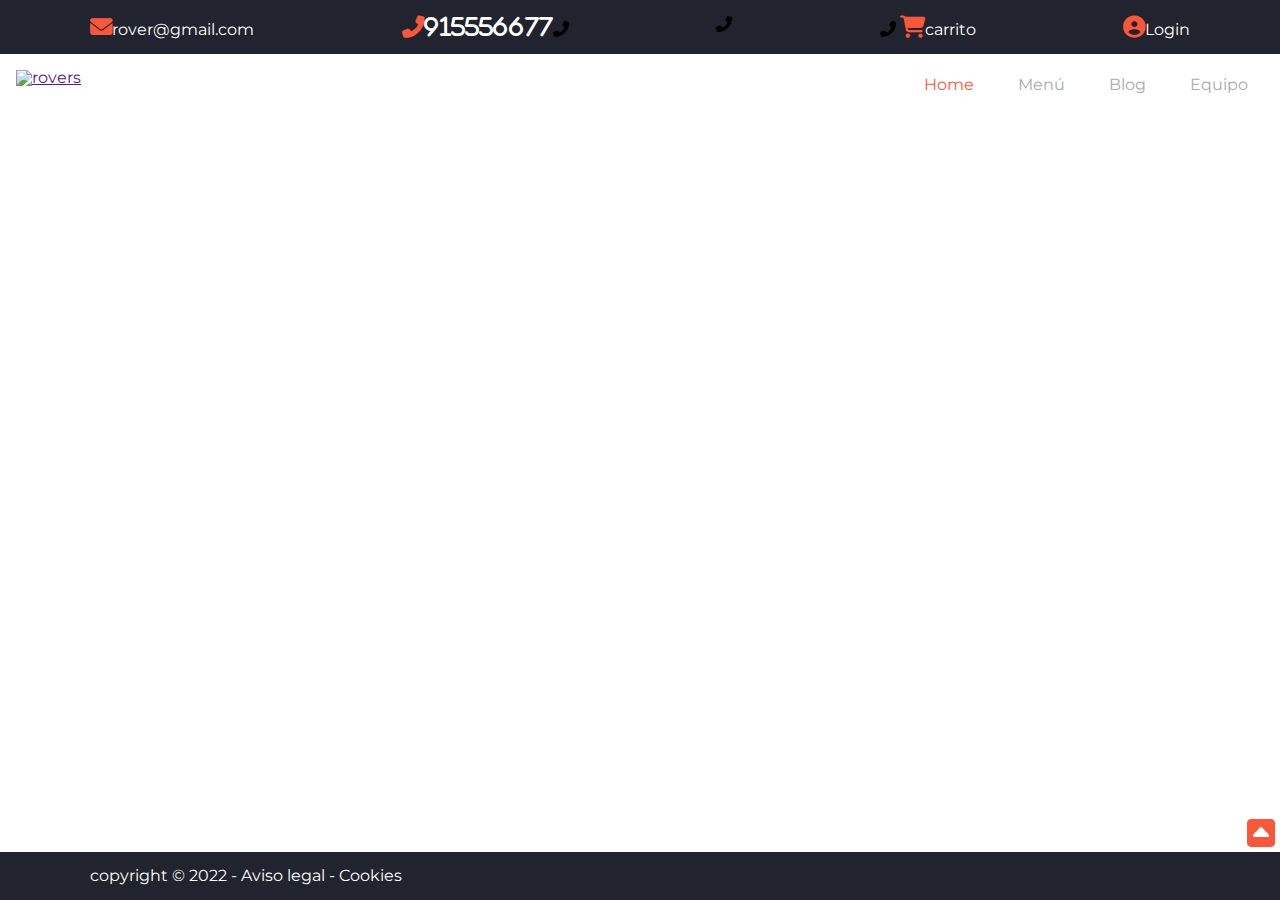
==== index.html @ e79d0006 "Corrección index" ====
<!DOCTYPE html>
<html lang="en">

<head>
    <meta charset="UTF-8">
    <meta http-equiv="X-UA-Compatible" content="IE=edge">
    <meta name="viewport" content="width=device-width, initial-scale=1.0">
    <title>Document</title>
    <link rel="stylesheet" href="css/style.css">
</head>

<body id="top">
    <div class="wrapper">
        <header>
            <div class="nav_top">
                <div class="container">
                    <!--ya que esta encorsetado-->
                    <div>
                        <a href="mailto:rover@gmail.com" tittle="rover@gmail.com"><i
                                class="fa-solid fa-envelope"></i></i><span>rover@gmail.com</span></a>
                    </div>

                    <!--buscar el icono en fontasewome-->
                    <div>
                        <a href="telf:915556677" tittle="915556677"><i
                                class="fa-solid fa-phone-flip"><span>915556677</span></a>
                    </div>

                    <div>
                        <a href="#" tittle="carrito"><i
                                class="fa-solid fa-shopping-cart"></i></i><span>carrito</span></a>
                    </div>

                    <div>
                        <a href="#" tittle="login"><i class="fa-solid fa-user-circle"></i></i><span>Login</span></a>
                    </div>

                </div>

            </div>
            <nav>
                <div class="container"></div>
                <figure class="logo">
                    <a href=""><img src="./images/logo.jpg" alt="rovers"></a>
                </figure>

                <div class="hamburguesa">
                    <div></div>
                    <div></div>
                    <div></div>
                </div>

                <ul class="menu">
                    <li><a class="activo" href="index.html">Home</a></li>
                    <li><a href="">Menú</a></li>
                    <li><a href="">Blog</a></li>
                    <li><a href="">Equipo</a></li>
                </ul>
            </nav>
        </header>


        <div class="hero"></div>
        <main></main>


        <footer>
            <div class="container">
                <p>
                    copyright &copy; 2022 -
                    <a href="#">Aviso legal</a> -
                    <a href="#">Cookies</a>
                </p>
            </div>

        </footer>

        <div class="arriba">
            <a href="#top">
                <i class="fa-solid fa-square-caret-up"></i>
            </a>
        </div>


    </div>

</body>

</html>
---- css/style.css ----
@import url(reset.css);


/* montserrat 400 y 700 hanlee */
/* fontawesome cdn 6.0  https://cdnjs.cloudflare.com/ajax/libs/font-awesome/6.1.1/css/all.min.css*/

@import url(https://cdnjs.cloudflare.com/ajax/libs/font-awesome/6.1.1/css/all.min.css
);

@import url(https://fonts.googleapis.com/css2?family=Handlee&family=Montserrat&display=swap); /*corregir*/


*{
    box-sizing: border-box;
}

img{
    width: 100%;
    display: block;
    height: auto;
}

html{ /*regla para generar un scroll animado con ancla*/
    scroll-behavior: smooth;
}


:root{
    --fuentePrinciapl: 'montserrat', sans-serif;
    --fuenteSecundaria: 'handlee', cursive;
    --colorPrincipal: #fa573a;
    --colorSecundario: #21242e;
    --fontSize: 1em;
    --anchoMaximo: 1100px; /*encorsetado todo el contenido*/
    --margingrid: 1em;
}

body{
    font-family: var(--fuentePrinciapl);
    font-size: var(--fontSize);
}

.container{
    max-width: var(--anchoMaximo);
    margin: 0 auto;

}


/* Inicio header */
header .nav_top{
    background-color: var(--colorSecundario);
    padding: var(--margingrid)

}

header .nav_top .container{
    display: flex;
    justify-content: space-around;
}

header .nav_top div a{
   text-decoration: none;
}

header .nav_top a i{
    color: var(--colorPrincipal);
    font-size: 140%;
}

header .nav_top a span{
    color:white;
    display: none;

}

header nav {

  padding: var(--margingrid);  
}

header nav .logo{
    float: left;
    max-width: 100px;
}

header nav .hamburguesa{
    float: right;
    cursor: pointer;
    width: 2em;
}

header nav .hamburguesa div{
    border-top: 2px solid #aaa;
    margin-bottom: 0.625em;
}

header nav .menu {
    clear: both;
    padding: var(--margingrid);
    padding-top: 0.625em;
    text-align: center;
}

header nav .menu a{
    display: block; /*para que sea clickable toda la línea del menú y no solo las palabras*/
    text-decoration: none;
    padding: var(--margingrid);
    color: #aaa;
    border-bottom: 1px solid #aaa;

}

header nav .menu li:last-child a{
    border: 0px;

}

header nav .menu :is(.activo, a:hover){
    color: var(--colorPrincipal);
}


/* mediaquerys*/

/*breakpoint 1004px */

@media(min-width: 62.750em){
    header nav .hamburguesa{
        display: none;
    }
    header nav .menu{
        float: right;
        padding-top: 0;
        clear: none;
    }

    header nav .menu li{
        display: inline-block;
    }

    header nav .menu a{
        border: 0px;
        padding: 0.4em 0em 0.4em 2.5em;
    }
}


/*breakpoint 760px */
@media(min-width:48em){
    header .nav_top a span{
        display: inline;
    }
    header .nav_top .container{
        display: flex;
        justify-content: space-between;
    }
}


/* Final header */


/* Inicio footer*/

footer{
position: fixed;
bottom: 0;
width: 100%;
background-color: var(--colorSecundario);
color: white;
padding: var(--margingrid);

}
footer a{
    color: white;
    text-decoration: none;
}

.arriba{
    position: fixed;
    bottom: 50px;
    right: 5px;
    font-size: 2em;
}

.arriba a{
    color: var(--colorPrincipal);
}



/*Final footer*/


header nav:after{/*rompe las flotaciones por arriba y por abajo*/
    content: "";
    display: block;
    height: 0;
    clear: both;
}
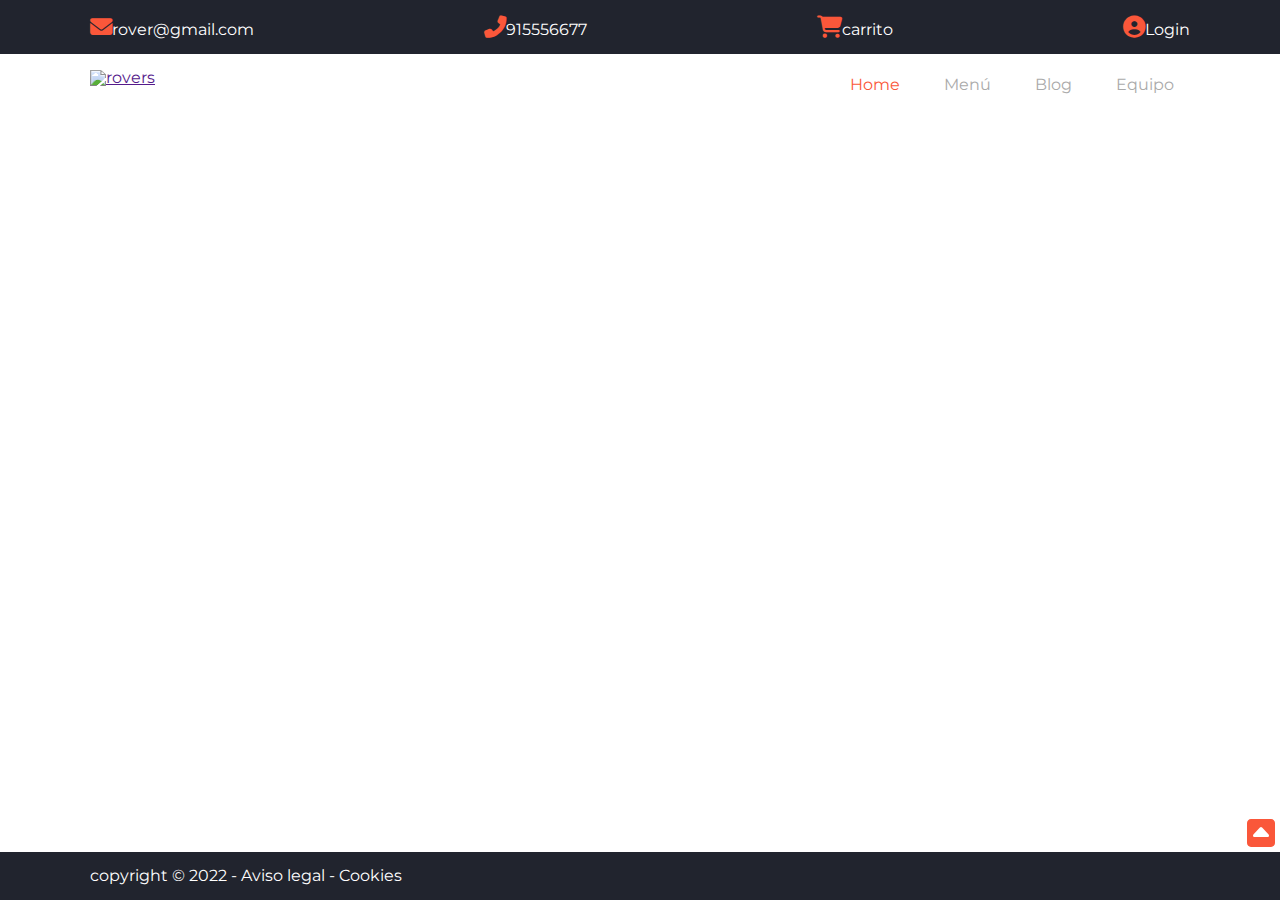
==== commit bdb7a258: "correcciones semántica en index.html" ====
--- a/index.html
+++ b/index.html
@@ -17,45 +17,45 @@
                     <!--ya que esta encorsetado-->
                     <div>
                         <a href="mailto:rover@gmail.com" tittle="rover@gmail.com"><i
-                                class="fa-solid fa-envelope"></i></i><span>rover@gmail.com</span></a>
+                                class="fa-solid fa-envelope"></i><span>rover@gmail.com</span></a>
                     </div>
 
                     <!--buscar el icono en fontasewome-->
                     <div>
                         <a href="telf:915556677" tittle="915556677"><i
-                                class="fa-solid fa-phone-flip"><span>915556677</span></a>
+                                class="fa-solid fa-phone-flip"></i><span>915556677</span></a>
                     </div>
 
                     <div>
-                        <a href="#" tittle="carrito"><i
-                                class="fa-solid fa-shopping-cart"></i></i><span>carrito</span></a>
+                        <a href="#" tittle="carrito"><i class="fa-solid fa-shopping-cart"></i><span>carrito</span></a>
                     </div>
 
                     <div>
-                        <a href="#" tittle="login"><i class="fa-solid fa-user-circle"></i></i><span>Login</span></a>
+                        <a href="#" tittle="login"><i class="fa-solid fa-user-circle"></i><span>Login</span></a>
                     </div>
 
                 </div>
 
             </div>
             <nav>
-                <div class="container"></div>
-                <figure class="logo">
-                    <a href=""><img src="./images/logo.jpg" alt="rovers"></a>
-                </figure>
+                <div class="container">
+                    <figure class="logo">
+                        <a href=""><img src="./images/logo.jpg" alt="rovers"></a>
+                    </figure>
 
-                <div class="hamburguesa">
-                    <div></div>
-                    <div></div>
-                    <div></div>
+                    <div class="hamburguesa">
+                        <div></div>
+                        <div></div>
+                        <div></div>
+                    </div>
+
+                    <ul class="menu">
+                        <li><a class="activo" href="index.html">Home</a></li>
+                        <li><a href="">Menú</a></li>
+                        <li><a href="">Blog</a></li>
+                        <li><a href="">Equipo</a></li>
+                    </ul>
                 </div>
-
-                <ul class="menu">
-                    <li><a class="activo" href="index.html">Home</a></li>
-                    <li><a href="">Menú</a></li>
-                    <li><a href="">Blog</a></li>
-                    <li><a href="">Equipo</a></li>
-                </ul>
             </nav>
         </header>
 
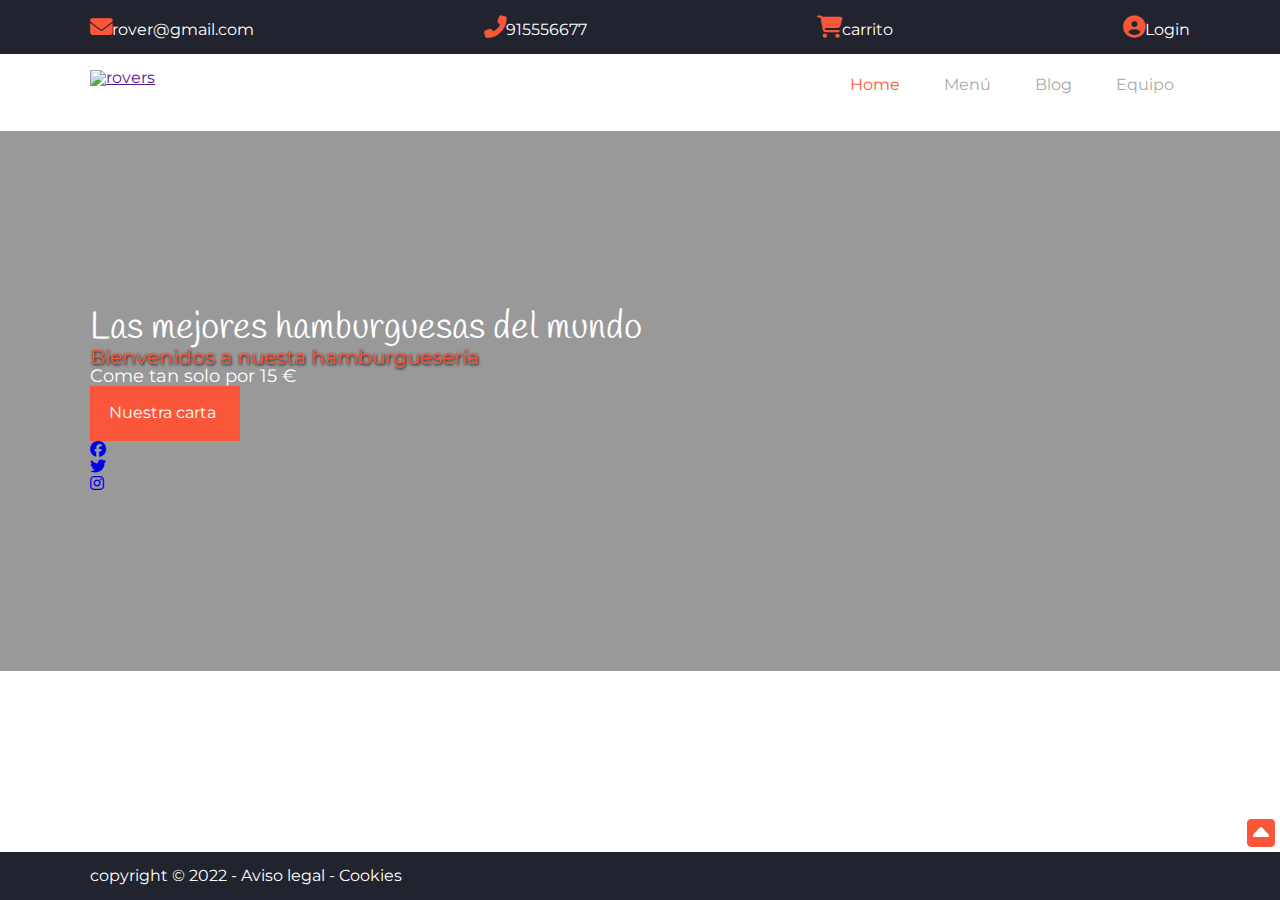
==== commit 7b45d40b: "Final del hero" ====
--- a/index.html
+++ b/index.html
@@ -60,7 +60,44 @@
         </header>
 
 
-        <div class="hero"></div>
+        <div class="hero">
+            <div class="container">
+                <h1>Las mejores hamburguesas del mundo</h1>
+                <h2>Bienvenidos a nuesta hamburguesería</h2>
+                <p>Come tan solo por 15 &euro;</p>
+
+                <div>
+                    <a href="#" class="boton">Nuestra carta <i class="fa-solid fa-long-arrow-alt-rigth"></i></a>
+                </div>
+
+                <ul class="social">
+                    <li>
+                        <a href="#">
+                            <i class="fa-brands fa-facebook"></i>
+                        </a>
+                    </li>
+
+                    <li>
+                        <a href="#">
+                            <i class="fa-brands fa-twitter"></i>
+                        </a>
+                    </li>
+
+                    <li>
+                        <a href="#">
+                            <i class="fa-brands fa-instagram"></i>
+                        </a>
+                    </li>
+
+
+                </ul>
+            </div>
+        </div>
+
+
+
+
+
         <main></main>
 
 
--- a/css/style.css
+++ b/css/style.css
@@ -201,9 +201,91 @@
 }
 
 
-
-
-
-
-
-
+/*inicio hero*/
+
+.hero{
+    background-image: url(../images/fondo.jpg);
+    height: 60vh;
+    background-color: #999;
+    background-blend-mode: multiply ; /*modo de fusión entre la imagen y la capa de color. en este caso multiply oscurece la imagen */
+    background-position: center center; /*al disminuir la ventana de la página se mantiene en el centro*/
+    background-size: cover; /*adapta a imagen para que siempre se vea correcta y no se repita*/
+    display: flex;
+}
+
+
+.hero .container{
+    width: 95%;
+    justify-content: center;
+    display: flex;
+    flex-direction: column;
+
+}
+
+.hero h1{
+    font-family: var(--fuenteSecundaria);
+    font-size: 230%;
+    color: white;
+}
+
+.hero :is(h2, .container>div){
+
+    margin: var(--margingrid), 0;
+}
+
+.hero h2{
+    color: var(--colorPrincipal);
+    font-size: 125%;
+    text-shadow: 1px 1px 3px black;/*para dar oscuridad trasera a las letras y se vea mejor*/
+}
+
+.hero p{
+    color: white;
+    font-size: 115%;
+
+}
+
+.boton {
+    display: inline-block;
+    background-color: var(--colorPrincipal);
+    padding: 1.15em;
+    color: white;
+    text-decoration: none;
+    border: 1px solid var(--colorPrincipal);
+    transition: 0.5s;
+}
+
+.boton:hover{
+background-color: transparent;
+border: 1px solid var(--colorPrincipal);
+
+
+}
+
+.boton:hover i{
+width: 160px;
+display: flex;
+justify-content: space-between;
+
+}
+
+.hero.social a{
+color: white;
+text-decoration: none;
+font-size: 200%;
+
+}
+
+
+
+
+/*final hero*/
+
+
+
+
+
+
+
+
+
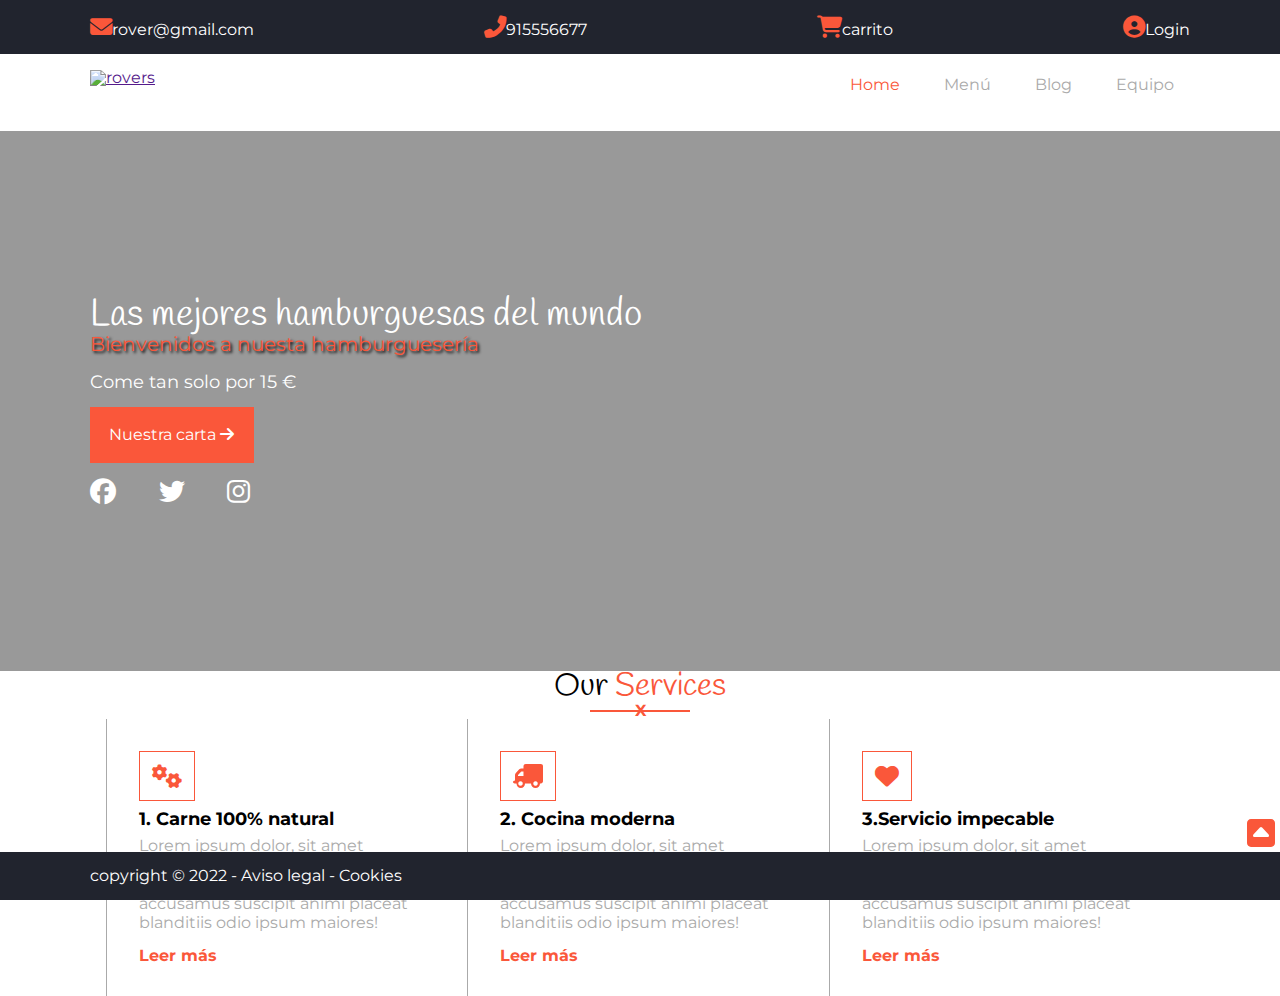
==== commit 26cbb6b8: "Sección Our services terminada" ====
--- a/index.html
+++ b/index.html
@@ -67,7 +67,7 @@
                 <p>Come tan solo por 15 &euro;</p>
 
                 <div>
-                    <a href="#" class="boton">Nuestra carta <i class="fa-solid fa-long-arrow-alt-rigth"></i></a>
+                    <a href="#" class="boton">Nuestra carta <i class="fa-solid fa-arrow-right"></i></a>
                 </div>
 
                 <ul class="social">
@@ -88,17 +88,68 @@
                             <i class="fa-brands fa-instagram"></i>
                         </a>
                     </li>
-
-
                 </ul>
             </div>
         </div>
 
+        <main>
+            <section id="ourservices">
+                <div class="container">
+                    <h2>Our <span>Services</span></h2>
+                    <div class="underline">
+                        <hr noshade="noshade">
+                        <span>X</span>
+                    </div>
 
 
+                    <div class="grid">
 
+                        <article>
+                            <div>
+                                <i class="fa-solid fa-cogs"></i>
+                            </div>
+                            <h3>1. Carne 100% natural</h3>
+                            <p>Lorem ipsum dolor, sit amet consectetur adipisicing elit. Dolorum maxime delectus esse
+                                accusamus suscipit animi placeat blanditiis odio ipsum maiores!</p>
+                            <a href="#" class="enlace">
+                                Leer más
+                                <i class="fa-solid fa-caret-rigth"></i>
 
-        <main></main>
+                            </a>
+                        </article>
+
+                        <article>
+                            <div>
+                                <i class="fa-solid fa-truck"></i>
+                            </div>
+                            <h3>2. Cocina moderna</h3>
+                            <p>Lorem ipsum dolor, sit amet consectetur adipisicing elit. Dolorum maxime delectus esse
+                                accusamus suscipit animi placeat blanditiis odio ipsum maiores!</p>
+                            <a href="#" class="enlace">
+                                Leer más
+                                <i class="fa-solid fa-caret-rigth"></i>
+
+                            </a>
+                        </article>
+
+                        <article>
+                            <div>
+                                <i class="fa-solid fa-heart"></i>
+                            </div>
+                            <h3>3.Servicio impecable</h3>
+                            <p>Lorem ipsum dolor, sit amet consectetur adipisicing elit. Dolorum maxime delectus esse
+                                accusamus suscipit animi placeat blanditiis odio ipsum maiores!</p>
+                            <a href="#" class="enlace">
+                                Leer más
+                                <i class="fa-solid fa-caret-rigth"></i>
+
+                            </a>
+                        </article>
+
+                    </div>
+            </section>
+
+        </main>
 
 
         <footer>
--- a/css/style.css
+++ b/css/style.css
@@ -38,6 +38,7 @@
 body{
     font-family: var(--fuentePrinciapl);
     font-size: var(--fontSize);
+    
 }
 
 .container{
@@ -118,43 +119,6 @@
 
 header nav .menu :is(.activo, a:hover){
     color: var(--colorPrincipal);
-}
-
-
-/* mediaquerys*/
-
-/*breakpoint 1004px */
-
-@media(min-width: 62.750em){
-    header nav .hamburguesa{
-        display: none;
-    }
-    header nav .menu{
-        float: right;
-        padding-top: 0;
-        clear: none;
-    }
-
-    header nav .menu li{
-        display: inline-block;
-    }
-
-    header nav .menu a{
-        border: 0px;
-        padding: 0.4em 0em 0.4em 2.5em;
-    }
-}
-
-
-/*breakpoint 760px */
-@media(min-width:48em){
-    header .nav_top a span{
-        display: inline;
-    }
-    header .nav_top .container{
-        display: flex;
-        justify-content: space-between;
-    }
 }
 
 
@@ -229,23 +193,27 @@
 }
 
 .hero :is(h2, .container>div){
-
     margin: var(--margingrid), 0;
 }
 
 .hero h2{
+    margin-top: var(--margingrid);
     color: var(--colorPrincipal);
     font-size: 125%;
-    text-shadow: 1px 1px 3px black;/*para dar oscuridad trasera a las letras y se vea mejor*/
+    text-shadow: 2px 2px 3px black;/*para dar oscuridad trasera a las letras y se vea mejor*/
+    
 }
 
 .hero p{
+    margin-top: var(--margingrid);
     color: white;
     font-size: 115%;
 
 }
 
 .boton {
+    margin-top: var(--margingrid);
+    margin-bottom: var(--margingrid);
     display: inline-block;
     background-color: var(--colorPrincipal);
     padding: 1.15em;
@@ -258,34 +226,177 @@
 .boton:hover{
 background-color: transparent;
 border: 1px solid var(--colorPrincipal);
-
-
-}
+}
+
 
 .boton:hover i{
-width: 160px;
-display: flex;
-justify-content: space-between;
-
-}
-
-.hero.social a{
-color: white;
-text-decoration: none;
-font-size: 200%;
-
-}
-
-
+transform:translateX(5px)
+}
+
+
+.hero .social{
+    width: 160px;
+    display: flex;
+    justify-content: space-between;
+}
+
+.hero .social a{
+    color: white;
+    text-decoration: none;
+    font-size: 26px;
+}
 
 
 /*final hero*/
 
 
-
-
-
-
-
-
-
+/*inicio main*/
+
+
+/* inicio our service*/
+
+section{
+    padding-bottom: 2.5em 0 4em 0;
+
+}
+
+section h2{
+    color: black;
+    font-family: var(--fuenteSecundaria);
+    font-size: 200%;
+    text-align: center;
+}
+
+section h2 span{
+    color: var(--colorPrincipal);
+}
+
+section .underline {
+    position: relative;
+    width: 100px;
+    margin: 0 auto;
+    font-weight: 700;
+    color: var(--colorPrincipal);
+    text-align: center;
+}
+
+section .underline hr{
+    position: absolute;
+    width: 100%;
+    top: -1px;
+    border-color: var(--colorPrincipal);
+
+}
+
+#ourservices .grid{
+display: grid;  
+/*grid-template-columns y grid-template-rows */ 
+grid-template-columns: 1fr;
+gap: var(--margingrid); /*gap para espacios entre columnas*/
+padding: 0 var(--margingrid);
+}
+
+section article{
+    padding: calc(var(--margingrid)*2) 0;
+   
+    border-bottom: 1px solid #aaa;
+}
+
+section article h3{
+    font-weight: 700;
+    margin: 0.5em 0;
+    font-size: 110%;
+}
+
+section p{
+    color: #aaa;
+    line-height: 1.20em; /*espacio interlineado*/
+    margin-bottom: var(--margingrid);
+}
+
+
+#ourservices article>div i{
+    border: 1px solid var(--colorPrincipal);
+    color: var(--colorPrincipal);
+    font-size: 150%;
+    padding: 0.5em;
+}
+
+.enlace{
+    text-decoration: none;
+    color: var(--colorPrincipal);
+    font-weight: 700;
+}
+
+.fa-truck{
+    transform: rotateY(180deg)
+}
+
+
+
+
+/*final our service/*
+
+
+/* mediaquerys*/
+
+/*breakpoint 768px */
+@media(min-width:48em){
+
+    header .nav_top a span{
+        display: inline;
+    }
+    header .nav_top .container{
+        justify-content: space-between;
+    }
+
+    #ourservices .grid{
+    grid-template-columns: repeat(2, 1fr);
+    
+    }
+
+    #ourservices .grid article:last-child{
+        grid-column: 1/3
+    }
+
+    section article{
+        padding: calc(var(--margingrid)*2);
+       
+        border-bottom: 0;
+        border-left: 1px solid #aaa;
+    }
+}
+
+/*breakpoint 1004px */
+
+@media(min-width: 62.750em){
+    header nav .hamburguesa{
+        display: none;
+    }
+    header nav .menu{
+        float: right;
+        padding-top: 0;
+        clear: none;
+    }
+
+    header nav .menu li{
+        display: inline-block;
+    }
+
+    header nav .menu a{
+        border: 0px;
+        padding: 0.4em 0em 0.4em 2.5em;
+    }
+
+    #ourservices .grid{
+        grid-template-columns: repeat(3, 1fr);
+        
+        }
+    
+        #ourservices .grid article:last-child{
+            grid-column: 3/4
+        }
+}
+
+/*página interesante de csstricks.com*/
+
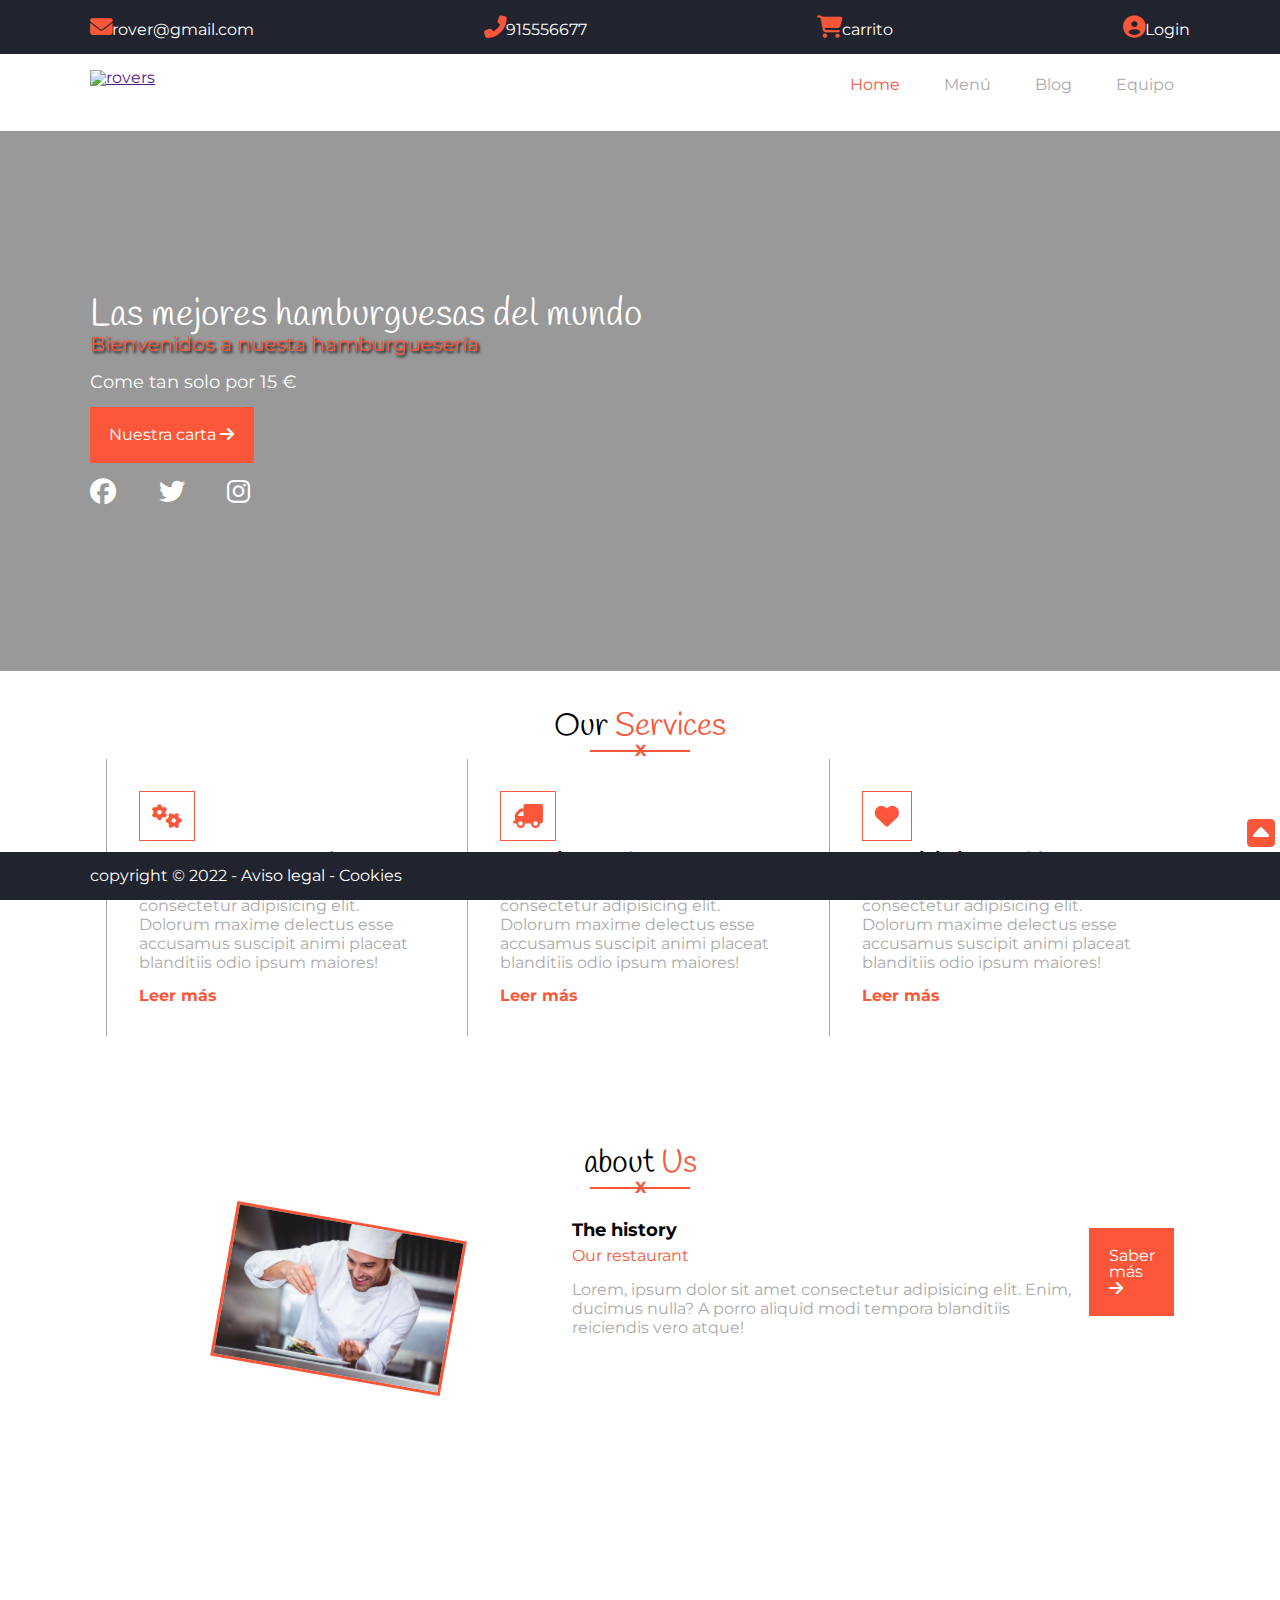
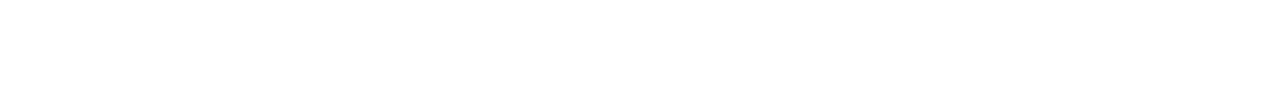
==== commit 2498836d: "sección about us terminada" ====
--- a/index.html
+++ b/index.html
@@ -149,6 +149,43 @@
                     </div>
             </section>
 
+
+            <section id="aboutus">
+                <div class="container">
+
+                    <h2>about <span>Us</span></h2>
+                    <div class="underline">
+                        <hr noshade="noshade">
+                        <span>X</span>
+                    </div>
+
+
+                    <div class="flex">
+                        <div class="columna">
+                            <figure>
+                                <div class="marco">
+                                    <img src="seccionMenu/head-chef.jpg" alt="nuestro chef">
+                                </div>
+                            </figure>
+                        </div>
+
+                        <div class="columna">
+                            <h3>The history</h3>
+                            <h4>Our restaurant</h4>
+                            <p>Lorem, ipsum dolor sit amet consectetur adipisicing elit. Enim, ducimus nulla? A porro
+                                aliquid modi tempora blanditiis reiciendis vero atque!</p>
+                        </div>
+                        <div>
+                            <a href="#" class="boton">Saber más <i class="fa-solid fa-arrow-right"></i></a>
+                        </div>
+                    </div>
+            </section>
+
+
+
+
+
+
         </main>
 
 
--- a/css/style.css
+++ b/css/style.css
@@ -125,7 +125,7 @@
 /* Final header */
 
 
-/* Inicio footer*/
+/* #region inicio footer*/
 
 footer{
 position: fixed;
@@ -154,7 +154,7 @@
 
 
 
-/*Final footer*/
+/* #region Final footer*/
 
 
 header nav:after{/*rompe las flotaciones por arriba y por abajo*/
@@ -256,7 +256,7 @@
 /* inicio our service*/
 
 section{
-    padding-bottom: 2.5em 0 4em 0;
+    padding: 2.5em 0 4.5em 0;
 
 }
 
@@ -302,7 +302,7 @@
     border-bottom: 1px solid #aaa;
 }
 
-section article h3{
+section h3{
     font-weight: 700;
     margin: 0.5em 0;
     font-size: 110%;
@@ -336,6 +336,48 @@
 
 
 /*final our service/*
+
+/*Inicio about us*/
+
+section h4{
+    color: var(--colorPrincipal);
+    margin-bottom: var(--margingrid);
+}
+
+section .flex{
+    padding: 0 var(--margingrid)
+}
+
+#aboutus figure{
+    width: 60%;
+    height: 400px;
+    margin: 2em auto;
+}
+
+#aboutus figure .marco{
+    border: 3px solid var(--colorPrincipal);
+    transform: rotateZ(10deg);
+    transition: 1s;
+}
+
+
+#about figure .marco img{
+    transform: rotateZ(-10deg);
+    transition: 1s;
+}
+
+#aboutus figure:hover :is(.marco, .marco img){
+    transform: rotateZ(0deg);
+
+}
+
+#aboutus .flex{
+    display: flex;
+    flex-direction: column;
+}
+
+
+/*Final about us*/
 
 
 /* mediaquerys*/
@@ -364,6 +406,16 @@
        
         border-bottom: 0;
         border-left: 1px solid #aaa;
+    }
+
+    #aboutus .flex{
+        flex-direction: row;
+        padding-top: var(--margingrid);
+    }
+
+    #aboutus figure{
+        width: 50%;
+        margin: 0.5em auto  
     }
 }
 
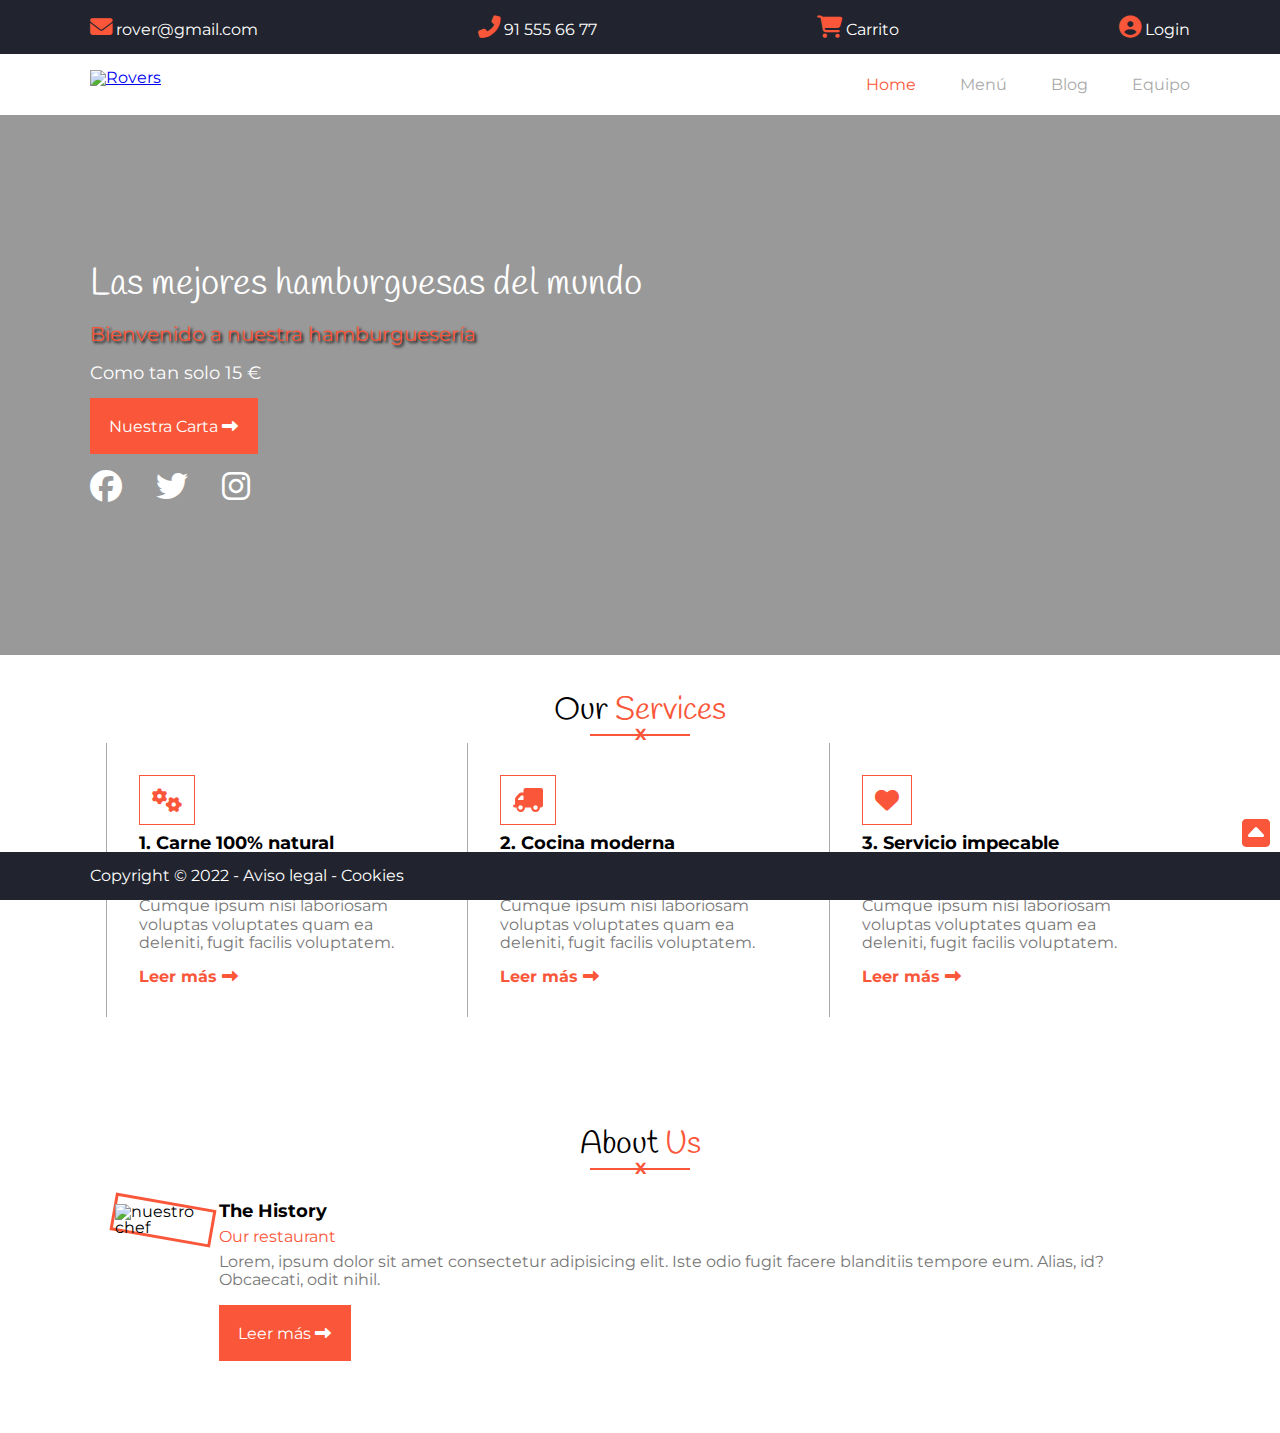
==== commit 8ec78cc9: "Corregida hojas de estilos" ====
--- a/index.html
+++ b/index.html
@@ -1,47 +1,59 @@
 <!DOCTYPE html>
-<html lang="en">
+<html lang="es">
 
 <head>
     <meta charset="UTF-8">
     <meta http-equiv="X-UA-Compatible" content="IE=edge">
     <meta name="viewport" content="width=device-width, initial-scale=1.0">
-    <title>Document</title>
+    <title>Hamburgueseria Rovers - Home</title>
     <link rel="stylesheet" href="css/style.css">
 </head>
 
 <body id="top">
+
     <div class="wrapper">
         <header>
             <div class="nav_top">
                 <div class="container">
-                    <!--ya que esta encorsetado-->
-                    <div>
-                        <a href="mailto:rover@gmail.com" tittle="rover@gmail.com"><i
-                                class="fa-solid fa-envelope"></i><span>rover@gmail.com</span></a>
-                    </div>
-
-                    <!--buscar el icono en fontasewome-->
-                    <div>
-                        <a href="telf:915556677" tittle="915556677"><i
-                                class="fa-solid fa-phone-flip"></i><span>915556677</span></a>
-                    </div>
-
-                    <div>
-                        <a href="#" tittle="carrito"><i class="fa-solid fa-shopping-cart"></i><span>carrito</span></a>
-                    </div>
-
-                    <div>
-                        <a href="#" tittle="login"><i class="fa-solid fa-user-circle"></i><span>Login</span></a>
-                    </div>
-
-                </div>
-
+                    <div>
+                        <a href="mailto:rovers@gmail.com" title="rover@gmail.com">
+                            <i class="fa-solid fa-envelope"></i>
+                            <span>rover@gmail.com</span>
+                        </a>
+                    </div>
+
+                    <div>
+                        <a href="tel:915556677" title="915556677">
+                            <i class="fa-solid fa-phone-flip"></i>
+                            <span>91 555 66 77</span>
+                        </a>
+                    </div>
+
+                    <div>
+                        <a href="#" title="Carrito">
+                            <i class="fa-solid fa-shopping-cart"></i>
+                            <span>Carrito</span>
+                        </a>
+                    </div>
+
+                    <div>
+                        <a href="#" title="Login">
+                            <i class="fa-solid fa-user-circle"></i>
+                            <span>Login</span>
+                        </a>
+                    </div>
+
+                </div>
             </div>
             <nav>
                 <div class="container">
+
                     <figure class="logo">
-                        <a href=""><img src="./images/logo.jpg" alt="rovers"></a>
+                        <a href="index.html">
+                            <img src="./images/logo.jpg" alt="Rovers">
+                        </a>
                     </figure>
+
 
                     <div class="hamburguesa">
                         <div></div>
@@ -50,39 +62,34 @@
                     </div>
 
                     <ul class="menu">
+                        <!-- li*4>a{Item $} -->
                         <li><a class="activo" href="index.html">Home</a></li>
-                        <li><a href="">Menú</a></li>
-                        <li><a href="">Blog</a></li>
-                        <li><a href="">Equipo</a></li>
+                        <li><a href="menu.html">Menú</a></li>
+                        <li><a href="blog.html">Blog</a></li>
+                        <li><a href="equipo.html">Equipo</a></li>
                     </ul>
                 </div>
             </nav>
         </header>
-
-
         <div class="hero">
             <div class="container">
                 <h1>Las mejores hamburguesas del mundo</h1>
-                <h2>Bienvenidos a nuesta hamburguesería</h2>
-                <p>Come tan solo por 15 &euro;</p>
-
+                <h2>Bienvenido a nuestra hamburguesería</h2>
+                <p>Como tan solo 15 &euro;</p>
                 <div>
-                    <a href="#" class="boton">Nuestra carta <i class="fa-solid fa-arrow-right"></i></a>
-                </div>
-
+                    <a href="#" class="boton">Nuestra Carta <i class="fa-solid fa-long-arrow-alt-right"></i> </a>
+                </div>
                 <ul class="social">
                     <li>
                         <a href="#">
                             <i class="fa-brands fa-facebook"></i>
                         </a>
                     </li>
-
                     <li>
                         <a href="#">
                             <i class="fa-brands fa-twitter"></i>
                         </a>
                     </li>
-
                     <li>
                         <a href="#">
                             <i class="fa-brands fa-instagram"></i>
@@ -91,8 +98,8 @@
                 </ul>
             </div>
         </div>
-
         <main>
+
             <section id="ourservices">
                 <div class="container">
                     <h2>Our <span>Services</span></h2>
@@ -101,7 +108,6 @@
                         <span>X</span>
                     </div>
 
-
                     <div class="grid">
 
                         <article>
@@ -109,12 +115,11 @@
                                 <i class="fa-solid fa-cogs"></i>
                             </div>
                             <h3>1. Carne 100% natural</h3>
-                            <p>Lorem ipsum dolor, sit amet consectetur adipisicing elit. Dolorum maxime delectus esse
-                                accusamus suscipit animi placeat blanditiis odio ipsum maiores!</p>
-                            <a href="#" class="enlace">
+                            <p>Lorem, ipsum dolor sit amet consectetur adipisicing elit. Cumque ipsum nisi laboriosam
+                                voluptas voluptates quam ea deleniti, fugit facilis voluptatem.</p>
+                            <a href="" class="enlace">
                                 Leer más
-                                <i class="fa-solid fa-caret-rigth"></i>
-
+                                <i class="fa-solid fa-long-arrow-alt-right"></i>
                             </a>
                         </article>
 
@@ -123,12 +128,11 @@
                                 <i class="fa-solid fa-truck"></i>
                             </div>
                             <h3>2. Cocina moderna</h3>
-                            <p>Lorem ipsum dolor, sit amet consectetur adipisicing elit. Dolorum maxime delectus esse
-                                accusamus suscipit animi placeat blanditiis odio ipsum maiores!</p>
-                            <a href="#" class="enlace">
+                            <p>Lorem, ipsum dolor sit amet consectetur adipisicing elit. Cumque ipsum nisi laboriosam
+                                voluptas voluptates quam ea deleniti, fugit facilis voluptatem.</p>
+                            <a href="" class="enlace">
                                 Leer más
-                                <i class="fa-solid fa-caret-rigth"></i>
-
+                                <i class="fa-solid fa-long-arrow-alt-right"></i>
                             </a>
                         </article>
 
@@ -136,77 +140,71 @@
                             <div>
                                 <i class="fa-solid fa-heart"></i>
                             </div>
-                            <h3>3.Servicio impecable</h3>
-                            <p>Lorem ipsum dolor, sit amet consectetur adipisicing elit. Dolorum maxime delectus esse
-                                accusamus suscipit animi placeat blanditiis odio ipsum maiores!</p>
-                            <a href="#" class="enlace">
+                            <h3>3. Servicio impecable</h3>
+                            <p>Lorem, ipsum dolor sit amet consectetur adipisicing elit. Cumque ipsum nisi laboriosam
+                                voluptas voluptates quam ea deleniti, fugit facilis voluptatem.</p>
+                            <a href="" class="enlace">
                                 Leer más
-                                <i class="fa-solid fa-caret-rigth"></i>
-
+                                <i class="fa-solid fa-long-arrow-alt-right"></i>
                             </a>
                         </article>
 
-                    </div>
+
+                    </div>
+
+                </div>
             </section>
 
-
             <section id="aboutus">
-                <div class="container">
-
-                    <h2>about <span>Us</span></h2>
+
+                <div class="container">
+                    <h2>About <span>Us</span></h2>
                     <div class="underline">
                         <hr noshade="noshade">
                         <span>X</span>
                     </div>
 
-
                     <div class="flex">
+
                         <div class="columna">
                             <figure>
                                 <div class="marco">
-                                    <img src="seccionMenu/head-chef.jpg" alt="nuestro chef">
+                                    <img src="./images/about-main.jpg" alt="nuestro chef">
                                 </div>
                             </figure>
                         </div>
-
                         <div class="columna">
-                            <h3>The history</h3>
+                            <h3>The History</h3>
                             <h4>Our restaurant</h4>
-                            <p>Lorem, ipsum dolor sit amet consectetur adipisicing elit. Enim, ducimus nulla? A porro
-                                aliquid modi tempora blanditiis reiciendis vero atque!</p>
+                            <p>Lorem, ipsum dolor sit amet consectetur adipisicing elit. Iste odio fugit facere
+                                blanditiis tempore eum. Alias, id? Obcaecati, odit nihil.</p>
+                            <div>
+                                <a href="#" class="boton">Leer más <i class="fa-solid fa-long-arrow-alt-right"></i> </a>
+                            </div>
                         </div>
-                        <div>
-                            <a href="#" class="boton">Saber más <i class="fa-solid fa-arrow-right"></i></a>
-                        </div>
-                    </div>
+
+                    </div>
+
+                </div>
             </section>
 
 
 
-
-
-
         </main>
-
-
         <footer>
             <div class="container">
                 <p>
-                    copyright &copy; 2022 -
+                    Copyright &copy; 2022 -
                     <a href="#">Aviso legal</a> -
                     <a href="#">Cookies</a>
                 </p>
             </div>
-
         </footer>
-
         <div class="arriba">
             <a href="#top">
                 <i class="fa-solid fa-square-caret-up"></i>
             </a>
         </div>
-
-
     </div>
 
 </body>
--- a/css/style.css
+++ b/css/style.css
@@ -1,16 +1,14 @@
 @import url(reset.css);
-
-
-/* montserrat 400 y 700 hanlee */
-/* fontawesome cdn 6.0  https://cdnjs.cloudflare.com/ajax/libs/font-awesome/6.1.1/css/all.min.css*/
-
-@import url(https://cdnjs.cloudflare.com/ajax/libs/font-awesome/6.1.1/css/all.min.css
-);
-
-@import url(https://fonts.googleapis.com/css2?family=Handlee&family=Montserrat&display=swap); /*corregir*/
-
-
-*{
+@import url('https://fonts.googleapis.com/css2?family=Handlee&family=Montserrat:wght@400;700&display=swap');
+@import url('https://cdnjs.cloudflare.com/ajax/libs/font-awesome/6.1.1/css/all.min.css');
+/* montserrat 400 y 700  Handlee */
+/* fontawesome cdn 6.0  */
+/*
+font-family: 'Handlee', cursive;
+font-family: 'Montserrat', sans-serif;
+*/
+
+* {
     box-sizing: border-box;
 }
 
@@ -20,39 +18,36 @@
     height: auto;
 }
 
-html{ /*regla para generar un scroll animado con ancla*/
+html{
+    /* para generar un scroll animado con ancla */
     scroll-behavior: smooth;
 }
 
-
-:root{
-    --fuentePrinciapl: 'montserrat', sans-serif;
-    --fuenteSecundaria: 'handlee', cursive;
+:root {
+    --fuentePrincipal: 'Montserrat', sans-serif;
+    --fuenteSecundaria: 'Handlee', cursive;
     --colorPrincipal: #fa573a;
     --colorSecundario: #21242e;
     --fontSize: 1em;
-    --anchoMaximo: 1100px; /*encorsetado todo el contenido*/
-    --margingrid: 1em;
+    --anchoMaximo: 1100px;
+    --marginGrid: 1em;
 }
 
 body{
-    font-family: var(--fuentePrinciapl);
+    font-family: var(--fuentePrincipal);
     font-size: var(--fontSize);
-    
 }
 
 .container{
     max-width: var(--anchoMaximo);
     margin: 0 auto;
-
-}
-
-
-/* Inicio header */
+}
+
+/* inicio header */
+
 header .nav_top{
     background-color: var(--colorSecundario);
-    padding: var(--margingrid)
-
+    padding: var(--marginGrid);
 }
 
 header .nav_top .container{
@@ -60,8 +55,8 @@
     justify-content: space-around;
 }
 
-header .nav_top div a{
-   text-decoration: none;
+header .nav_top a{
+    text-decoration: none;
 }
 
 header .nav_top a i{
@@ -70,14 +65,12 @@
 }
 
 header .nav_top a span{
-    color:white;
+    color: white;
     display: none;
-
-}
-
-header nav {
-
-  padding: var(--margingrid);  
+}
+
+header nav{
+    padding: var(--marginGrid);
 }
 
 header nav .logo{
@@ -98,82 +91,76 @@
 
 header nav .menu {
     clear: both;
-    padding: var(--margingrid);
-    padding-top: 0.625em;
+    padding-top: 0.625em /* 10px */;
     text-align: center;
 }
 
 header nav .menu a{
-    display: block; /*para que sea clickable toda la línea del menú y no solo las palabras*/
-    text-decoration: none;
-    padding: var(--margingrid);
+    display: block;
+    text-decoration: none;
+    padding: var(--marginGrid);
     color: #aaa;
     border-bottom: 1px solid #aaa;
-
 }
 
 header nav .menu li:last-child a{
     border: 0px;
-
 }
 
 header nav .menu :is(.activo, a:hover){
     color: var(--colorPrincipal);
 }
 
-
-/* Final header */
-
-
-/* #region inicio footer*/
+header nav:after{
+    content: "";
+    display: block;
+    height: 0;
+    clear: both;   
+}
+/* final header */
+
+/* principo de footer */
 
 footer{
-position: fixed;
-bottom: 0;
-width: 100%;
-background-color: var(--colorSecundario);
-color: white;
-padding: var(--margingrid);
-
-}
+    position: fixed;
+    bottom:0;
+    width: 100%;
+    background-color: var(--colorSecundario);
+    color: white;
+    padding: var(--marginGrid);
+}
+
 footer a{
     color: white;
     text-decoration: none;
+}
+
+footer a:hover{
+    color:  var(--colorPrincipal)
 }
 
 .arriba{
     position: fixed;
     bottom: 50px;
-    right: 5px;
+    right: 10px;
     font-size: 2em;
 }
 
 .arriba a{
-    color: var(--colorPrincipal);
-}
-
-
-
-/* #region Final footer*/
-
-
-header nav:after{/*rompe las flotaciones por arriba y por abajo*/
-    content: "";
-    display: block;
-    height: 0;
-    clear: both;
-}
-
-
-/*inicio hero*/
+    color: var(--colorPrincipal)
+}
+
+/* final footer */
+
+/* #region inicio de hero */
 
 .hero{
     background-image: url(../images/fondo.jpg);
+    background-color: #999;
+    background-blend-mode: multiply;
+    background-position: center center;
+    background-size: cover;
     height: 60vh;
-    background-color: #999;
-    background-blend-mode: multiply ; /*modo de fusión entre la imagen y la capa de color. en este caso multiply oscurece la imagen */
-    background-position: center center; /*al disminuir la ventana de la página se mantiene en el centro*/
-    background-size: cover; /*adapta a imagen para que siempre se vea correcta y no se repita*/
     display: flex;
 }
 
@@ -183,8 +170,8 @@
     justify-content: center;
     display: flex;
     flex-direction: column;
-
-}
+}
+ 
 
 .hero h1{
     font-family: var(--fuenteSecundaria);
@@ -193,46 +180,39 @@
 }
 
 .hero :is(h2, .container>div){
-    margin: var(--margingrid), 0;
+    margin: var(--marginGrid) 0;
 }
 
 .hero h2{
-    margin-top: var(--margingrid);
     color: var(--colorPrincipal);
     font-size: 125%;
-    text-shadow: 2px 2px 3px black;/*para dar oscuridad trasera a las letras y se vea mejor*/
-    
+    text-shadow: 2px 2px 3px black;
 }
 
 .hero p{
-    margin-top: var(--margingrid);
     color: white;
     font-size: 115%;
-
-}
-
-.boton {
-    margin-top: var(--margingrid);
-    margin-bottom: var(--margingrid);
+}
+
+.boton{
     display: inline-block;
     background-color: var(--colorPrincipal);
     padding: 1.15em;
     color: white;
     text-decoration: none;
     border: 1px solid var(--colorPrincipal);
+}
+
+.boton:hover{
+    background-color: transparent;
+    color: var(--colorPrincipal)
+   
+}
+
+.boton:hover i{
     transition: 0.5s;
-}
-
-.boton:hover{
-background-color: transparent;
-border: 1px solid var(--colorPrincipal);
-}
-
-
-.boton:hover i{
-transform:translateX(5px)
-}
-
+    transform: translateX(5px);
+}
 
 .hero .social{
     width: 160px;
@@ -243,21 +223,13 @@
 .hero .social a{
     color: white;
     text-decoration: none;
-    font-size: 26px;
-}
-
-
-/*final hero*/
-
-
-/*inicio main*/
-
-
-/* inicio our service*/
-
+    font-size: 200%;
+}
+/* final de hero*/
+
+/* inicio Ourservices */
 section{
     padding: 2.5em 0 4.5em 0;
-
 }
 
 section h2{
@@ -267,7 +239,7 @@
     text-align: center;
 }
 
-section h2 span{
+section h2 span {
     color: var(--colorPrincipal);
 }
 
@@ -285,20 +257,16 @@
     width: 100%;
     top: -1px;
     border-color: var(--colorPrincipal);
-
 }
 
 #ourservices .grid{
-display: grid;  
-/*grid-template-columns y grid-template-rows */ 
-grid-template-columns: 1fr;
-gap: var(--margingrid); /*gap para espacios entre columnas*/
-padding: 0 var(--margingrid);
+    display: grid;
+    gap: var(--marginGrid);
+    padding: 0 var(--marginGrid);
 }
 
 section article{
-    padding: calc(var(--margingrid)*2) 0;
-   
+    padding: calc(var(--marginGrid)*2) 0;
     border-bottom: 1px solid #aaa;
 }
 
@@ -309,66 +277,60 @@
 }
 
 section p{
-    color: #aaa;
-    line-height: 1.20em; /*espacio interlineado*/
-    margin-bottom: var(--margingrid);
-}
-
+    color: #777;
+    line-height: 1.15em;
+    margin-bottom: var(--marginGrid);
+}
 
 #ourservices article>div i{
     border: 1px solid var(--colorPrincipal);
     color: var(--colorPrincipal);
     font-size: 150%;
-    padding: 0.5em;
+    padding : 0.5em;
 }
 
 .enlace{
     text-decoration: none;
     color: var(--colorPrincipal);
     font-weight: 700;
-}
+} 
 
 .fa-truck{
-    transform: rotateY(180deg)
-}
-
-
-
-
-/*final our service/*
-
-/*Inicio about us*/
+    transform: rotateY(180deg);
+}
+
+
+/*  #endregion  */
+
+/* inicio About us */
 
 section h4{
     color: var(--colorPrincipal);
-    margin-bottom: var(--margingrid);
+    margin-bottom: 0.5em;
 }
 
 section .flex{
-    padding: 0 var(--margingrid)
+    padding: 0 var(--marginGrid);
 }
 
 #aboutus figure{
-    width: 60%;
-    height: 400px;
+    width: 85%;
     margin: 2em auto;
 }
 
-#aboutus figure .marco{
+#aboutus figure .marco {
     border: 3px solid var(--colorPrincipal);
     transform: rotateZ(10deg);
     transition: 1s;
 }
 
-
-#about figure .marco img{
+#aboutus figure .marco img{
     transform: rotateZ(-10deg);
     transition: 1s;
 }
 
 #aboutus figure:hover :is(.marco, .marco img){
     transform: rotateZ(0deg);
-
 }
 
 #aboutus .flex{
@@ -377,54 +339,58 @@
 }
 
 
-/*Final about us*/
-
-
-/* mediaquerys*/
-
-/*breakpoint 768px */
-@media(min-width:48em){
-
+/* end About us */
+
+
+
+/* mediaquerys */
+
+/* breakpoint 768px */
+@media(min-width: 48em){
+    
     header .nav_top a span{
-        display: inline;
-    }
+      display: inline;
+    }
+
     header .nav_top .container{
-        justify-content: space-between;
+      justify-content: space-between;
     }
 
     #ourservices .grid{
-    grid-template-columns: repeat(2, 1fr);
-    
+       grid-template-columns: repeat(2, 1fr);
     }
 
     #ourservices .grid article:last-child{
-        grid-column: 1/3
+        grid-column: 1/3;
     }
 
     section article{
-        padding: calc(var(--margingrid)*2);
-       
-        border-bottom: 0;
+        padding: calc(var(--marginGrid)*2);
+        border-bottom: 0px;
         border-left: 1px solid #aaa;
     }
 
     #aboutus .flex{
         flex-direction: row;
-        padding-top: var(--margingrid);
+        padding-top: var(--marginGrid);
     }
 
     #aboutus figure{
-        width: 50%;
-        margin: 0.5em auto  
-    }
-}
-
-/*breakpoint 1004px */
+        width: 90%;
+        margin: 0.5em auto;
+    }
+
+
+
+}
+
+/* breakpoint 1004px */
 
 @media(min-width: 62.750em){
     header nav .hamburguesa{
         display: none;
     }
+
     header nav .menu{
         float: right;
         padding-top: 0;
@@ -441,13 +407,16 @@
     }
 
     #ourservices .grid{
-        grid-template-columns: repeat(3, 1fr);
-        
-        }
-    
-        #ourservices .grid article:last-child{
-            grid-column: 3/4
-        }
+       grid-template-columns: repeat(3, 1fr)
+    }
+
+    #ourservices .grid article:last-child{
+        grid-column: 3/4;
+    }
+
+    /* pagina interesante de css grid 
+    https://css-tricks.com/snippets/css/complete-guide-grid/ */
+
 }
 
 /*página interesante de csstricks.com*/
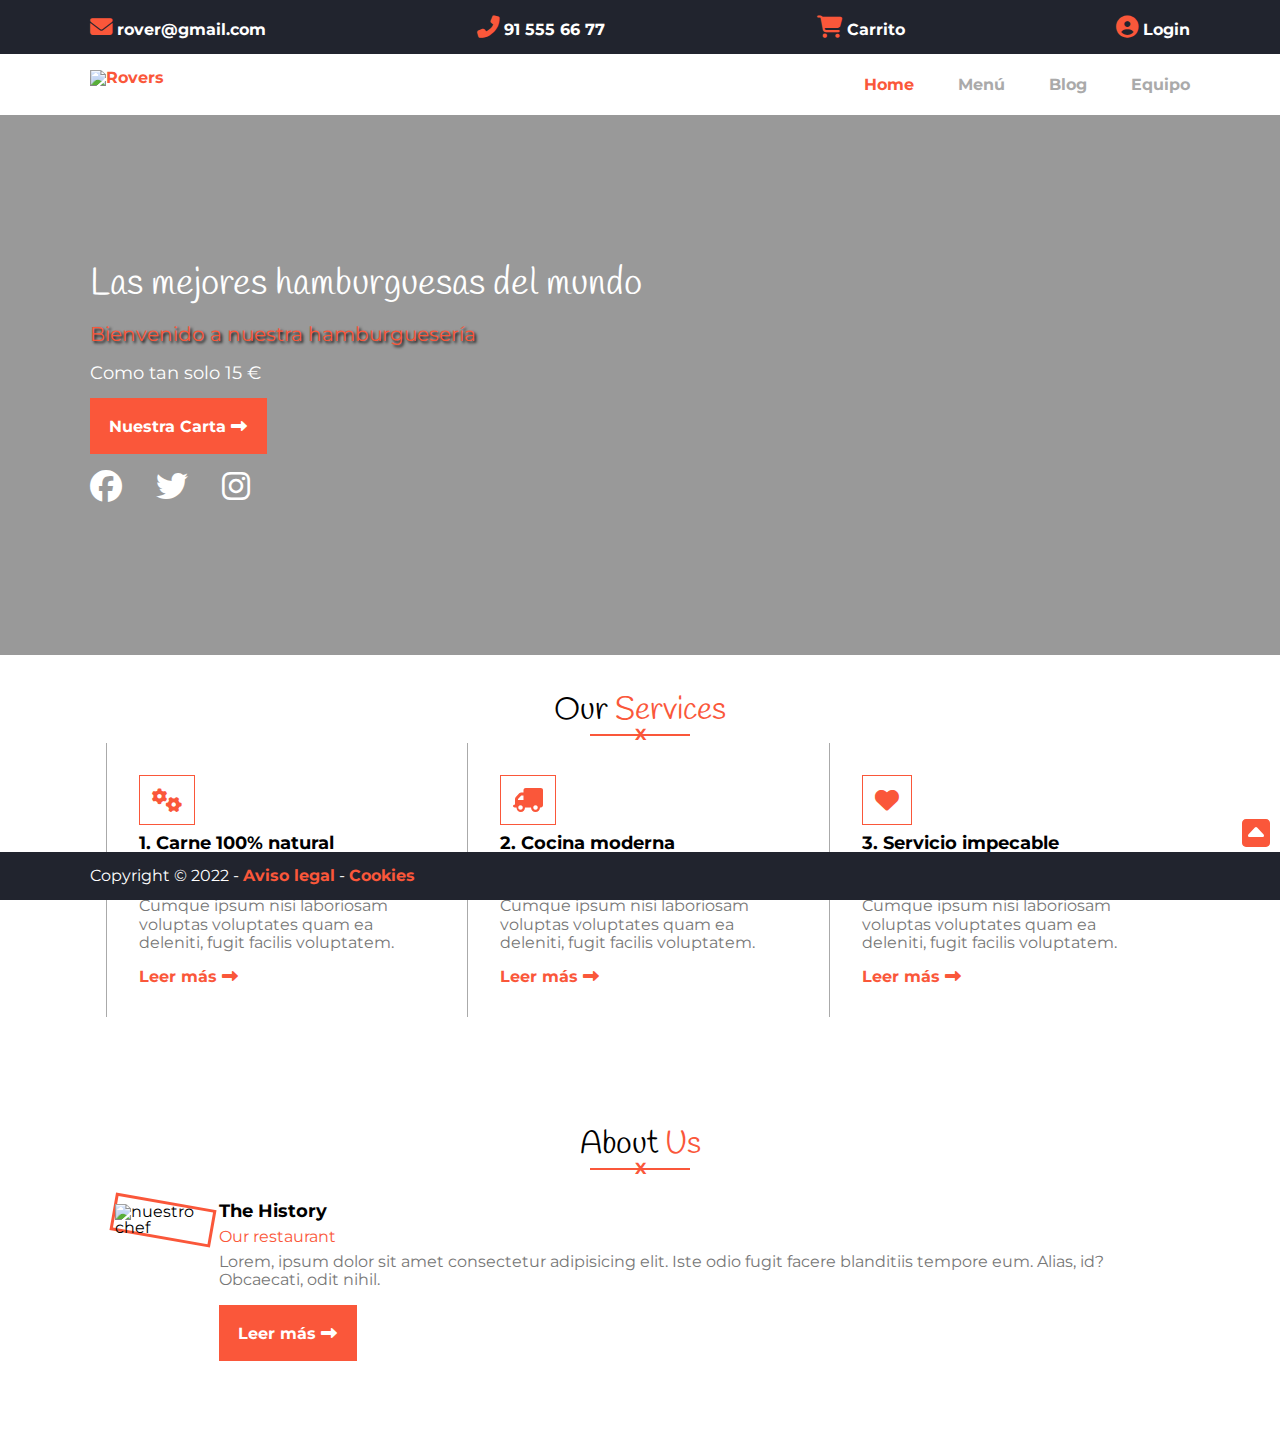
==== commit d4b2904c: "Navegación. establecidos links." ====
--- a/index.html
+++ b/index.html
@@ -63,9 +63,9 @@
 
                     <ul class="menu">
                         <!-- li*4>a{Item $} -->
-                        <li><a class="activo" href="index.html">Home</a></li>
-                        <li><a href="menu.html">Menú</a></li>
-                        <li><a href="blog.html">Blog</a></li>
+                        <li><a class="activo" href="./index.html">Home</a></li>
+                        <li><a href="/seccionMenu/menu.html">Menú</a></li>
+                        <li><a href="/seccionBlog/ourblogs.html">Blog</a></li>
                         <li><a href="equipo.html">Equipo</a></li>
                     </ul>
                 </div>
--- a/css/style.css
+++ b/css/style.css
@@ -152,7 +152,7 @@
 
 /* final footer */
 
-/* #region inicio de hero */
+/* inicio de hero */
 
 .hero{
     background-image: url(../images/fondo.jpg);
@@ -256,6 +256,8 @@
     position: absolute;
     width: 100%;
     top: -1px;
+    /* border-color: var(--colorPrincipal); */
+    background-color: var(--colorPrincipal);
     border-color: var(--colorPrincipal);
 }
 
@@ -300,7 +302,7 @@
 }
 
 
-/*  #endregion  */
+/*  Final our services  */
 
 /* inicio About us */
 
@@ -339,7 +341,227 @@
 }
 
 
-/* end About us */
+/* final About us */
+
+
+/*inicio main OurBlogs*/
+
+#ourblogs .flex {
+    display: flex;
+    margin-top: var(--marginGrid);
+    
+}
+
+.blog {
+    width: 33%;
+    height: auto;
+    gap: var(--marginGrid);
+    padding: 0 var(--marginGrid);
+    border-left: none;
+}
+
+.blog figure{
+    margin-bottom: 30px;
+}
+
+.fecha{
+    width:  80px;
+    height: 80px;
+    position: absolute;
+    background-color: var(--colorPrincipal);
+    opacity: 0.7;
+
+}
+
+.fecha p{
+color: white;
+opacity: none;
+position: absolute;
+text-align: center;
+font-size: 25px;
+font-weight: bold;
+margin-top: 10px;
+line-height: 30px;
+
+}
+
+
+
+article h5{
+    margin-top: 10px;
+    margin-bottom: 10px;
+    color: var(--colorPrincipal);
+    font-weight: bold;
+
+}
+
+.blog div p{
+    justify-content: space-between;
+    
+}
+
+
+div a{
+    color: var(--colorPrincipal);
+    text-decoration: none;
+    font-weight: 700;
+}
+
+
+
+
+
+/*final main Ourblogs*/
+
+/* Incio main menu */
+
+
+.linea {
+    
+    display: block;
+    height: 1px;
+    border: 0;
+    border-top: 2px solid var(--colorPrincipal);
+    background-color: var(--colorPrincipal);
+    margin: 1em 0;
+    padding: 0;
+    width: 20%;
+    
+}
+
+.letraBlanca{
+    color: white !important;
+}
+
+.containerAzul{
+    background-color: var(--colorSecundario);
+}
+
+.containerBlanco{
+    background-color: white;
+    margin-bottom: 50px;
+
+}
+
+.tituloMenu h2{
+    color: black;
+    font-family: var(--fuenteSecundaria);
+    font-size: 200%;
+    text-align: center;
+}
+
+.tituloMenu span {
+    color: var(--colorPrincipal);
+}
+
+.tituloMenu .underline {
+    position: relative;
+    width: 100px;
+    margin: 0 auto;
+    font-weight: 700;
+    color: var(--colorPrincipal);
+    text-align: center;
+}
+
+.tituloMenu .underline hr{
+    position: absolute;
+    width: 100%;
+    top: -1px;
+    /* border-color: var(--colorPrincipal); */
+    background-color: var(--colorPrincipal);
+    border-color: var(--colorPrincipal);
+}
+
+
+.mainMenu{
+    display: flex;
+    width: 100%;
+    height: 500px;
+    padding-bottom: 100px;
+}
+
+.mainMenu section article{
+    display: flex;
+
+}
+
+.mainMenu section{
+    height: 100%;
+}
+
+.sectionUno{
+    width: 30%;
+    padding-top: 70px;
+    
+}
+
+.sectionUno li{
+    padding-top: 10px;
+    padding-left: 10px;
+    height: 40px;
+    width: 100%;
+    
+    
+}
+
+
+
+.sectionUno li:hover{
+    background-color: var(--colorPrincipal);
+    cursor:pointer;
+    border-radius: 5px;
+    
+}
+
+.sectionUno div{
+    margin-top: 50px;
+}
+
+.sectionDos{
+    width: 70%;
+    margin-left: 5%;
+   
+    
+    
+
+}
+
+.sectionDos article{
+    padding-bottom: 5px;
+    border-left: none;
+    
+}
+
+.mainMenu section article figure{
+    width: 25%;
+    max-width: max-content;
+
+}
+
+.articuloMenu{
+    width: 70% ;
+    padding-left: 5px;
+}
+
+.imagenMenu{
+    margin-right: 20px;
+}
+
+.precio{
+    color: var(--colorPrincipal);
+    width: 5%;
+    margin-top: 9.5px;
+    margin-right: 30px;
+    font-weight: bold;
+}
+
+
+
+
+
+
+
+/* Final main menu */
 
 
 
@@ -380,7 +602,10 @@
         margin: 0.5em auto;
     }
 
-
+    .blog1{
+        width: 50%;
+    }
+    
 
 }
 
@@ -413,11 +638,13 @@
     #ourservices .grid article:last-child{
         grid-column: 3/4;
     }
+ 
+    }
 
     /* pagina interesante de css grid 
     https://css-tricks.com/snippets/css/complete-guide-grid/ */
 
-}
+
 
 /*página interesante de csstricks.com*/
 
